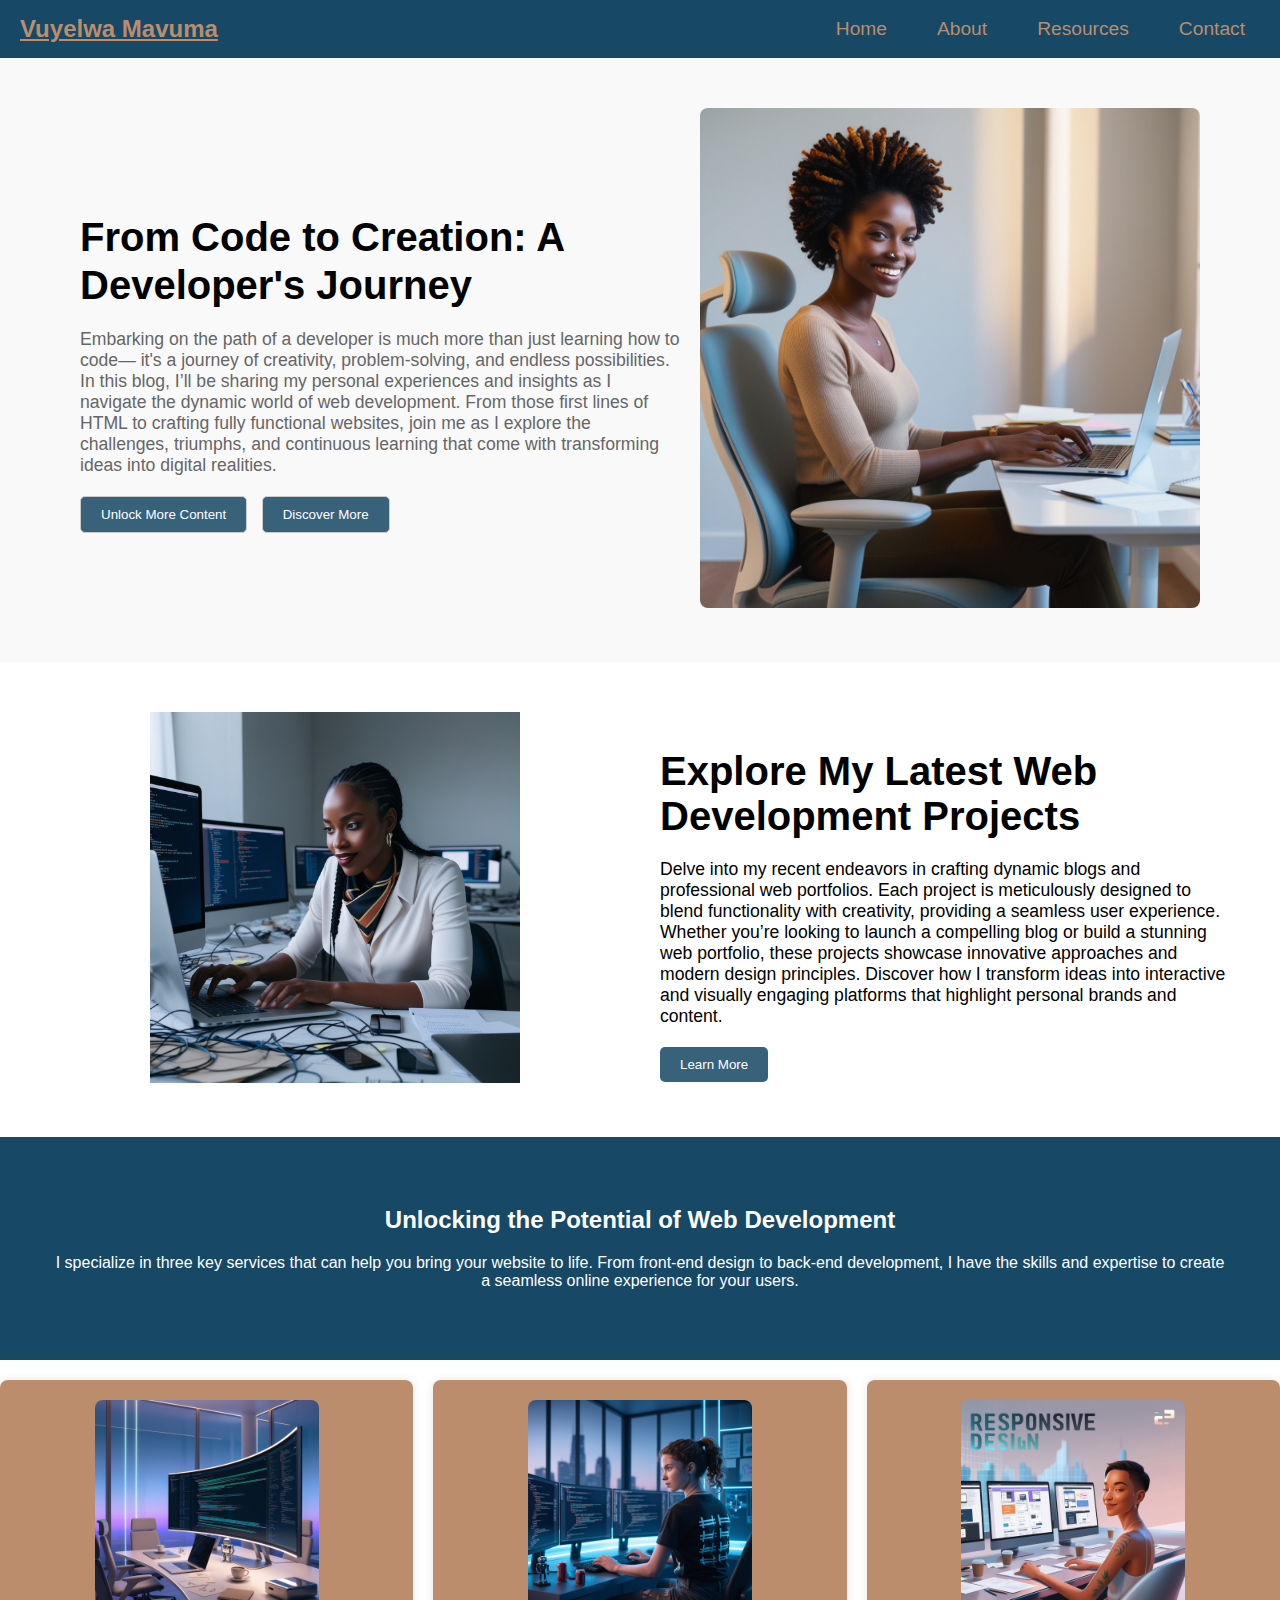
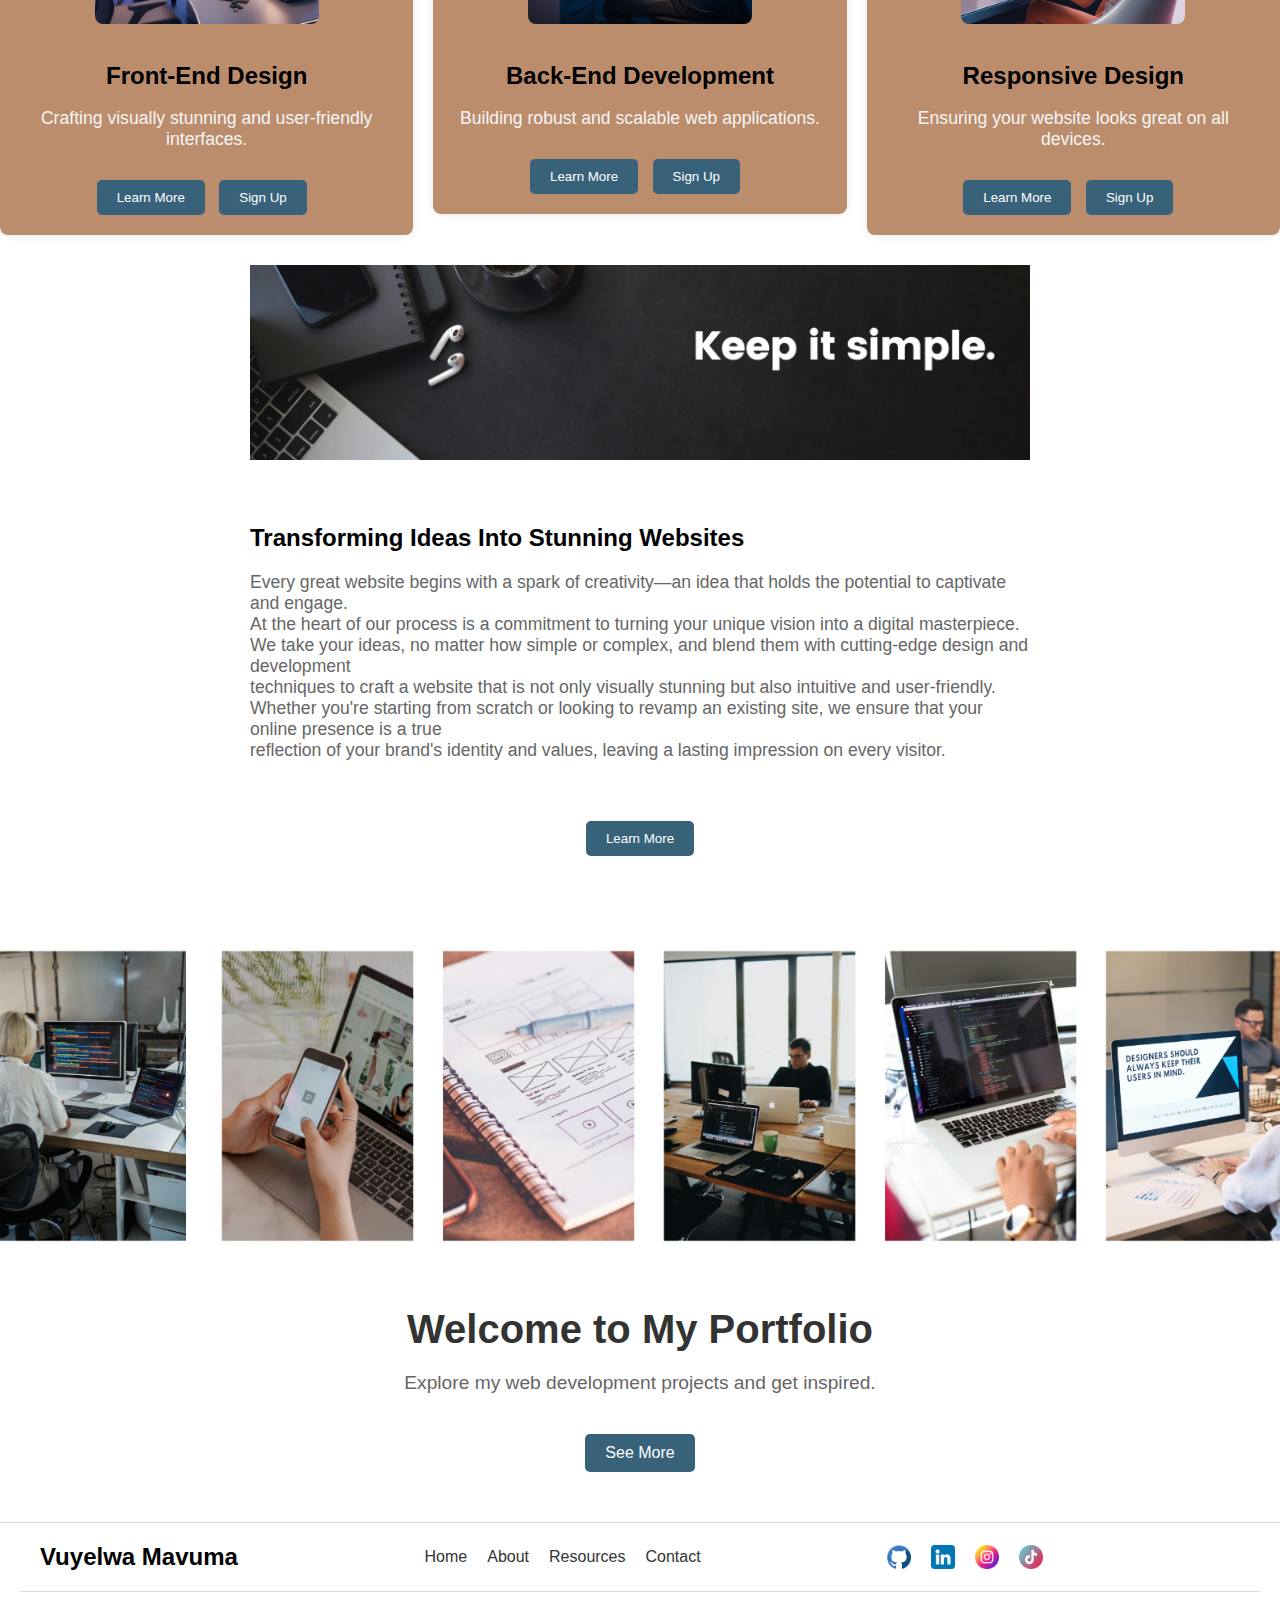
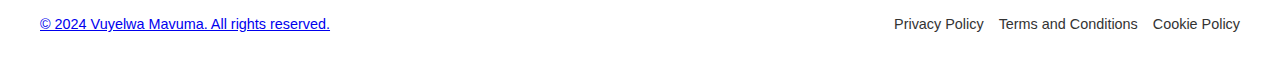
==== src/Index.html @ 28da761d "Corrected title in html & Index.html" ====
<!DOCTYPE html>
<html lang="en">
  <head>
    <meta charset="UTF-8" />
    <meta name="viewport" content="width=, initial-scale=1.0" />
    <title>The Coders Journey</title>
    <link rel="stylesheet" href="Index.css">
  </head>
  <body>

    <header>
        <nav class="navbar">
            <a href="Index.html" class="navbar-brand">
                <div>Vuyelwa Mavuma</div>
              </a>              
            <div class="navbar-links">
                <a href="Index.html">Home</a>
                <a href="About.html">About</a>
                <a href="Resources.html">Resources</a>
                <a href="About.html">Contact</a>
            </div>
        </nav>

          <section class="hero">
            <div class="hero-content">
                <div class="hero-text">
                    <h1>From Code to Creation: A Developer's Journey</h1>
                    <p>Embarking on the path of a developer is much more than just learning how to code—
                        it's a journey of creativity, problem-solving, and endless possibilities. In this blog, 
                        I’ll be sharing my personal experiences and insights as I navigate the dynamic world of web development. 
                        From those first lines of HTML to crafting fully functional websites, join me as I explore the challenges, 
                        triumphs, and continuous learning that come with transforming ideas into digital realities.</p>
                    <button>Unlock More Content</button>
                    <button>Discover More</button>
                </div>
                <div class="hero-image">
                    <img src="images/Default_African_American_woman_with_vibrant_tightly_coiled_4c_1.jpg" alt="Frontend Developer">
                </div>
            </div>
        </section>
        
    </header>

    <div class="container">
        <div class="image-placeholder">
            <img src="images/Leonardo_Phoenix_African_woman_with_4c_hair_dark_brown_skin_an_1.jpg" alt="Web Development Projects">
        </div>
        <div class="content">
            <h2>Explore My Latest Web Development Projects</h2>
            <p>
                Delve into my recent endeavors in crafting dynamic blogs and professional web portfolios. Each project is meticulously designed to blend functionality with creativity, providing a seamless user experience. Whether you’re looking to launch a compelling blog or build a stunning web portfolio, these projects showcase innovative approaches and modern design principles. Discover how I transform ideas into interactive and visually engaging platforms that highlight personal brands and content.
            </p>
            <a href="About.html">
                <button>Learn More</button>
              </a>              
        </div>
    </div>

    <section class="services">
        <h2>Unlocking the Potential of Web Development</h2>
        <p>
            I specialize in three key services that can help you bring your website to life. From front-end design to back-end development, I have the skills and expertise to create a seamless online experience for your users.
        </p>
    </section>
    
    <div class="service-container">
        <div class="service">
            <img src="images/Front-end leo.jpg" alt="Front-End Design">
            <h3>Front-End Design</h3>
            <p>Crafting visually stunning and user-friendly interfaces.</p>
            <div class="cta-buttons">
                <button class="learn-more-btn">Learn More</button>
                <button class="sign-up-btn">Sign Up</button>
            </div>
        </div>
        
        <div class="service">
            <img src="images/Back-end leo.jpg" alt="Back-End Development">
            <h3>Back-End Development</h3>
            <p>Building robust and scalable web applications.</p>
            <div class="cta-buttons">
                <button class="learn-more-btn">Learn More</button>
                <button class="sign-up-btn">Sign Up</button>
            </div>
        </div>
        
        <div class="service">
            <img src="images/Responsive Design.jpg" alt="Responsive Design">
            <h3>Responsive Design</h3>
            <p>Ensuring your website looks great on all devices.</p>
            <div class="cta-buttons">
                <button class="learn-more-btn">Learn More</button>
                <button class="sign-up-btn">Sign Up</button>
            </div>
        </div>
    </div>    
    
    <div class="web-section">
        <div class="web-section-image">
            <img src="images/Black and White Simple Art Director LinkedIn Banner.png" alt="Web Development">
        </div>
        <div class="web-section-content">
            <h2>Transforming Ideas Into Stunning Websites</h2>
            <p>
                Every great website begins with a spark of creativity—an idea that holds the potential to captivate and engage. <br>
                At the heart of our process is a commitment to turning your unique vision into a digital masterpiece.<br>
                We take your ideas, no matter how simple or complex, and blend them with cutting-edge design and development <br>
                techniques to craft a website that is not only visually stunning but also intuitive and user-friendly. <br>
                Whether you're starting from scratch or looking to revamp an existing site, we ensure that your online presence is a true <br>
                reflection of your brand's identity and values, leaving a lasting impression on every visitor.
            </p>
        </div>
        
        <div class="web-section-button">
            <button>
                Learn More
            </button>
        </div>
    </div>

    <div class="portfolio-section">
        <img src="images/ye.png" alt="Portfolio Image" class="portfolio-image">
        <h1>Welcome to My Portfolio</h1>
        <p>Explore my web development projects and get inspired.</p>
        <a href="About.html">
        <button type="button">See More</button>
        </a>
    </div>

    <footer class="footer">
        <div class="footer-content">
            <div class="logo">Vuyelwa Mavuma</div>
                <ul class="footer-nav">
                    <li>
                        <a href="Index.html">Home</a>
                    </li>
                    <li>
                        <a href="About.html">About</a>
                    </li>
                    <li>
                        <a href="Resources.html">Resources</a>
                    </li>
                    <li>
                        <a href="About.html">Contact</a>
                    </li>
                </ul>

                <ul class="social-icons">
                    <li>
                        <a href="https://github.com/Mavooma" target="_blank" rel="noopener noreferrer"><img src="images/github (2).png" alt="GitHub"</a>
                    </li>
                    <li>
                        <a href="https://www.linkedin.com/in/vuyelwa-mavuma/" target="_blank" rel="noopener noreferrer"><img src="images/linkedin.png" alt="Linkedin"</a>
                    </li>
                    <li>
                        <a href="https://www.instagram.com/mavooma/" target="_blank" rel="noopener noreferrer"><img src="images/instagram.png" alt="Instagram"</a>
                    </li>
                    <li>
                        <a href="https://www.tiktok.com/@mavooma?lang=en" target="_blank" rel="noopener noreferrer"><img src="images/tiktok.png" alt="TikTok"</a>
                    </li>
                </ul>
        </div>

        <div class="footer-bottom">
            <p>&copy; 2024 Vuyelwa Mavuma. All rights reserved.</p>
            <ul class="footer-bottom-nav">
                <li>
                    <a href="privacy-policy.html">Privacy Policy</a>
                </li>
                <li>
                    <a href="terms-and-conditions.html">Terms and Conditions</a>
                </li>
                <li>
                    <a href="cookie-policy.html">Cookie Policy</a>
                </li>
            </ul>
        </div>
    </footer>
    </div>
  </body>
</html>
---- src/Index.css ----
/* Global Styles */
body { 
    font-family: Arial, sans-serif; 
    margin: 0; 
    padding: 0; 
}

/* Navbar Container */
.navbar {
    display: flex;
    justify-content: space-between; /* Space between brand and links */
    align-items: center;            /* Center items vertically */
    padding: 10px 20px;             /* Adjust padding for spacing */
    background-color: #174866;      /* Navbar background color */
}

/* Navbar Brand */
.navbar-brand {
    font-size: 1.5em;
    font-weight: bold;
    color: #bb8d6c;                  /* Adjust the brand color */
}

/* Navbar Links */
.navbar-links {
    display: flex;
    gap: 20px;                      /* Space between links */
}

.navbar-links a {
    text-decoration: none;
    color: #bb8d6c;                   /* Link color */
    font-size: 1.2em;               /* Adjust font size */
    padding: 8px 15px;              /* Padding for clickable area */
    border-radius: 5px;
}

.navbar-links a:hover {
    background-color: #eaeaea;      /* Hover background color */
}

/* Hero Section */
.hero {
    display: flex;
    justify-content: center; /* Center the entire hero section horizontally */
    align-items: center;     /* Center the text and image vertically */
    padding: 50px 0;         /* Adjust padding as needed */
    background-color: #f9f9f9; /* Optional background color */
}

.hero-content {
    display: flex;
    align-items: center; /* Align text and image vertically */
    gap: 20px;           /* Space between text and image */
}

.hero-text {
    max-width: 600px;    /* Control the width of the text content */
}

.hero-text h1 {
    margin-bottom: 20px;
    font-size: 2.5em;    /* Adjust font size */
    line-height: 1.2;    /* Adjust line height for better readability */
}

.hero-text p {
    margin-bottom: 20px;
    font-size: 1.1em;
    color: #666;
}

.hero-text button {
    margin-right: 10px;
    padding: 10px 20px;
    border: 1px solid #ccc;
    background-color: #38617a;
    color: #fff;
    cursor: pointer;
    border-radius: 5px;
}

.hero-text button:hover {
    background-color: #eaeaea;
}

.hero-image img {
    max-width: 500px;   /* Control the image size */
    height: auto;
    border-radius: 8px;
}

/* Container Section */
.container { 
    display: flex; 
    align-items: center; 
    justify-content: center; /* Center content horizontally */
    padding: 50px; 
    gap: 20px; /* Add space between the image and the content */
}

.image-placeholder {
    flex: 1; /* Ensure the image container grows as needed */
    text-align: center; /* Center the image within its container */
}

.image-placeholder img {
    max-width: 65%; /* Ensure the image takes the full width of its container */
    height: auto;
}

.content {
    flex: 1; /* Ensure the content container grows as needed */
    max-width: 600px; /* Limit the width of the content */
    padding-left: 20px; /* Add some space between the image and the text */
}

.content h2 {
    margin-bottom: 20px;
    font-size: 2.5em;
}

.content p {
    margin-bottom: 20px;
    font-size: 1.1em;
}

.content button {
    padding: 10px 20px;
    background-color: #38617a; /* Match the "services" button color */
    color: white;
    border: none;
    cursor: pointer;
    border-radius: 5px;
}

.content button:hover {
    background-color: #0056b3; /* Darker shade on hover */
}

/* Services Section */
.services {
    text-align: center;
    padding: 50px;
    background-color: #174866;
}

.services h2, .services p {
    margin-bottom: 20px;
    color: #fff;
}

.service-container {
    display: flex;
    justify-content: center;
    align-items: flex-start;
    gap: 20px;
    margin-top: 20px;
}

.service {
    width: 30%;
    background-color: #bb8d6c;
    padding: 20px;
    border-radius: 8px;
    box-shadow: 0 0 10px rgba(0, 0, 0, 0.1);
    text-align: center;
}

.service img {
    width: 60%;
    height: auto;
    margin-bottom: 10px;
    border-radius: 8px;
}

.service h3 {
    margin-bottom: 10px;
    font-size: 1.5em;
}

.service p {
    margin-bottom: 20px;
    font-size: 1.1em;
    color: whitesmoke;
}

.cta-buttons {
    text-align: center;
    margin-top: 30px;
}

.learn-more-btn, .sign-up-btn {
    padding: 10px 20px;
    margin-right: 10px;
    border: none;
    background-color: #38617a;
    color: white;
    cursor: pointer;
    border-radius: 5px;
}

.learn-more-btn:hover, .sign-up-btn:hover {
    background-color: #0056b3;
}

/* Web Section */
.web-section {
    display: flex;
    flex-direction: column; /* Stack children vertically */
    align-items: center; /* Center horizontally */
    padding: 20px;
}

.web-section-image,
.web-section-content,
.web-section-button {
    width: 100%; /* Ensure each section takes full width within the container */
    max-width: 800px; /* Limit maximum width for better readability */
    box-sizing: border-box;
    padding: 10px;
}

.web-section-image img {
    width: 100%; /* Ensure image scales properly */
    height: auto;
}

.web-section-content {
    margin: 20px 0; /* Space between content and image/button */
}

.web-section-content h2 {
    margin-bottom: 20px;
}

.web-section-content p {
    margin-bottom: 20px;
    font-size: 1.1em;
    color: #666;
}

.web-section-button {
    display: flex; /* Use flex to center the button */
    justify-content: center; /* Center button horizontally */
    width: 100%; /* Make sure button container takes full width */
    padding: 10px; /* Optional padding around button container */
}

.web-section-button button {
    padding: 10px 20px;
    background-color: #38617a; /* Match the "services" button color */
    color: white;
    border: none;
    cursor: pointer;
    border-radius: 5px;
}

.web-section-button button:hover {
    background-color: #0056b3; /* Darker shade on hover */
}

/* Portfolio Section */
.portfolio-section {
    text-align: center; /* Center the content */
    padding: 50px 0; /* Padding above and below the content */
}

.portfolio-section .portfolio-image {
    max-width: 100%; /* Ensure the image scales with the container */
    height: auto; /* Maintain the aspect ratio of the image */
    margin-bottom: 20px; /* Space below the image */
}

.portfolio-section h1 {
    color: #333; /* Dark grey color for the text */
    font-size: 2.5em; /* Larger font size for the heading */
    margin-bottom: 20px; /* Space below the heading */
}

.portfolio-section p {
    color: #666; /* Light grey color for the text */
    font-size: 1.2em; /* Slightly larger font size for readability */
    margin-bottom: 20px; /* Space below the paragraph */
}

.portfolio-section button {
    background-color: #38617a; /* Match the "services" button color */
    color: white; /* White text color */
    border: none; /* No border */
    padding: 10px 20px; /* Padding inside the button */
    font-size: 1em; /* Font size for the text inside the button */
    cursor: pointer; /* Cursor to indicate the button is clickable */
    border-radius: 5px; /* Rounded corners for the button */
    margin-top: 20px; /* Space above the button */
}

.portfolio-section button:hover {
    background-color: #0056b3; /* A darker blue on hover */
}

/* Footer Styles */
.footer {
    background-color: #fff; /* White background for the footer */
    padding: 20px 0;
    border-top: 1px solid #ddd; /* Light gray border at the top */
}

.footer-content {
    display: flex;
    justify-content: space-between; /* Space between logo, nav, and social icons */
    align-items: center; /* Vertically center the content */
    max-width: 1200px;
    margin: 0 auto;
    padding: 0 20px; /* Add padding on the sides */
}

.footer-content .logo {
    font-size: 1.5em;
    font-weight: bold;
}

.footer-nav, .social-icons, .footer-bottom-nav {
    display: flex;
    gap: 20px; /* Space between each list item */
    list-style: none;
    padding: 0;
    margin: 0;
}

.footer-nav a, .footer-bottom-nav a {
    text-decoration: none;
    color: #333;
}

.footer-nav a:hover, .footer-bottom-nav a:hover {
    color: #007bff; /* Add hover effect for links */
}

.social-icons li {
    margin: 0;
    padding: 0;
    list-style: none;
}

.social-icons {
    display: flex;
    gap: 10px; /* Space between icons */
    align-items: center;
}

.social-icons a {
    display: flex; /* Use flexbox to align items */
    justify-content: center;
    align-items: center;
}

.social-icons img {
    width: 24px;
    height: 24px;
}

.footer-bottom {
    display: flex;
    justify-content: space-between;
    align-items: center;
    max-width: 1200px;
    margin: 20px auto 0; /* Center align and space above */
    padding: 0 20px; /* Add padding on the sides */
    border-top: 1px solid #ddd; /* Light gray border on top */
    padding-top: 10px; /* Add padding on top after the border */
    font-size: 0.9em; /* Slightly smaller text for the bottom section */
    color: #666;
}

.footer-bottom-nav {
    gap: 15px; /* Smaller gap for the bottom nav links */
}

/* Responsive Styles */
@media (max-width: 768px) {
    .footer-content, .footer-bottom {
        flex-direction: column; /* Stack items vertically on small screens */
        text-align: center;
    }

    .footer-nav, .social-icons, .footer-bottom-nav {
        flex-direction: column;
        gap: 10px;
    }

    .footer-content {
        padding-bottom: 20px; /* Add some padding at the bottom */
    }
    
    .navbar {
        flex-direction: column;
    }

    .navbar-links {
        flex-direction: column;
        gap: 10px;
    }
    
    .service {
        width: 100%;
        margin-bottom: 20px;
    }

    .web-section {
        flex-direction: column;
        text-align: center;
    }

    .web-section-image,
    .web-section-content {
        flex-basis: 100%;
        max-width: 100%;
    }

    .web-section-details {
        flex-direction: column;
    }

    .web-section-details div {
        flex-basis: 100%;
        margin-bottom: 20px;
    }

    .web-section-buttons {
        flex-direction: column;
        align-items: center;
    }

    .web-section-buttons button {
        margin: 10px 0;
    }

    .footer-content {
        flex-direction: column; /* Stack items vertically */
    }

    .footer-nav li, .social-icons li {
        display: block; /* Stack items vertically */
        margin: 5px 0; /* Space between items */
    }

    .footer-bottom-nav li {
        display: block; /* Stack items vertically */
        margin: 5px 0; /* Space between items */
    }
}
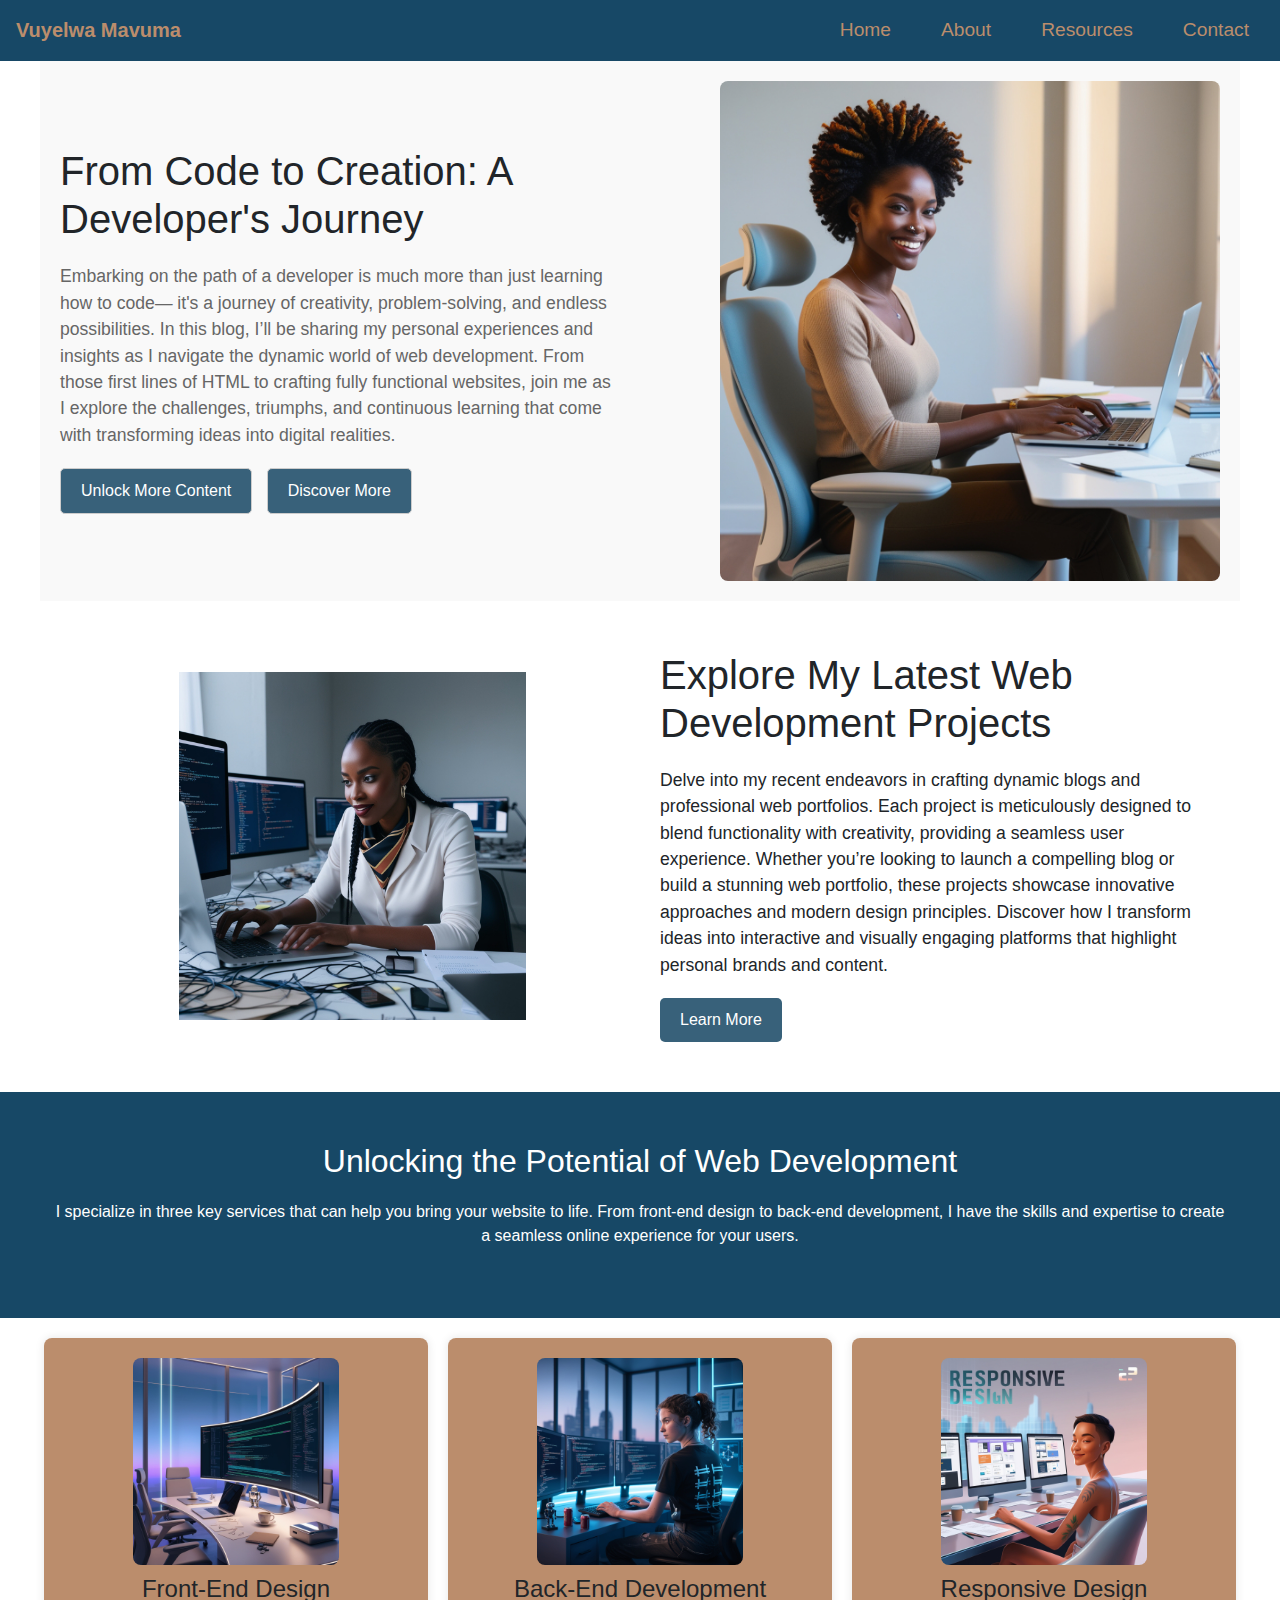
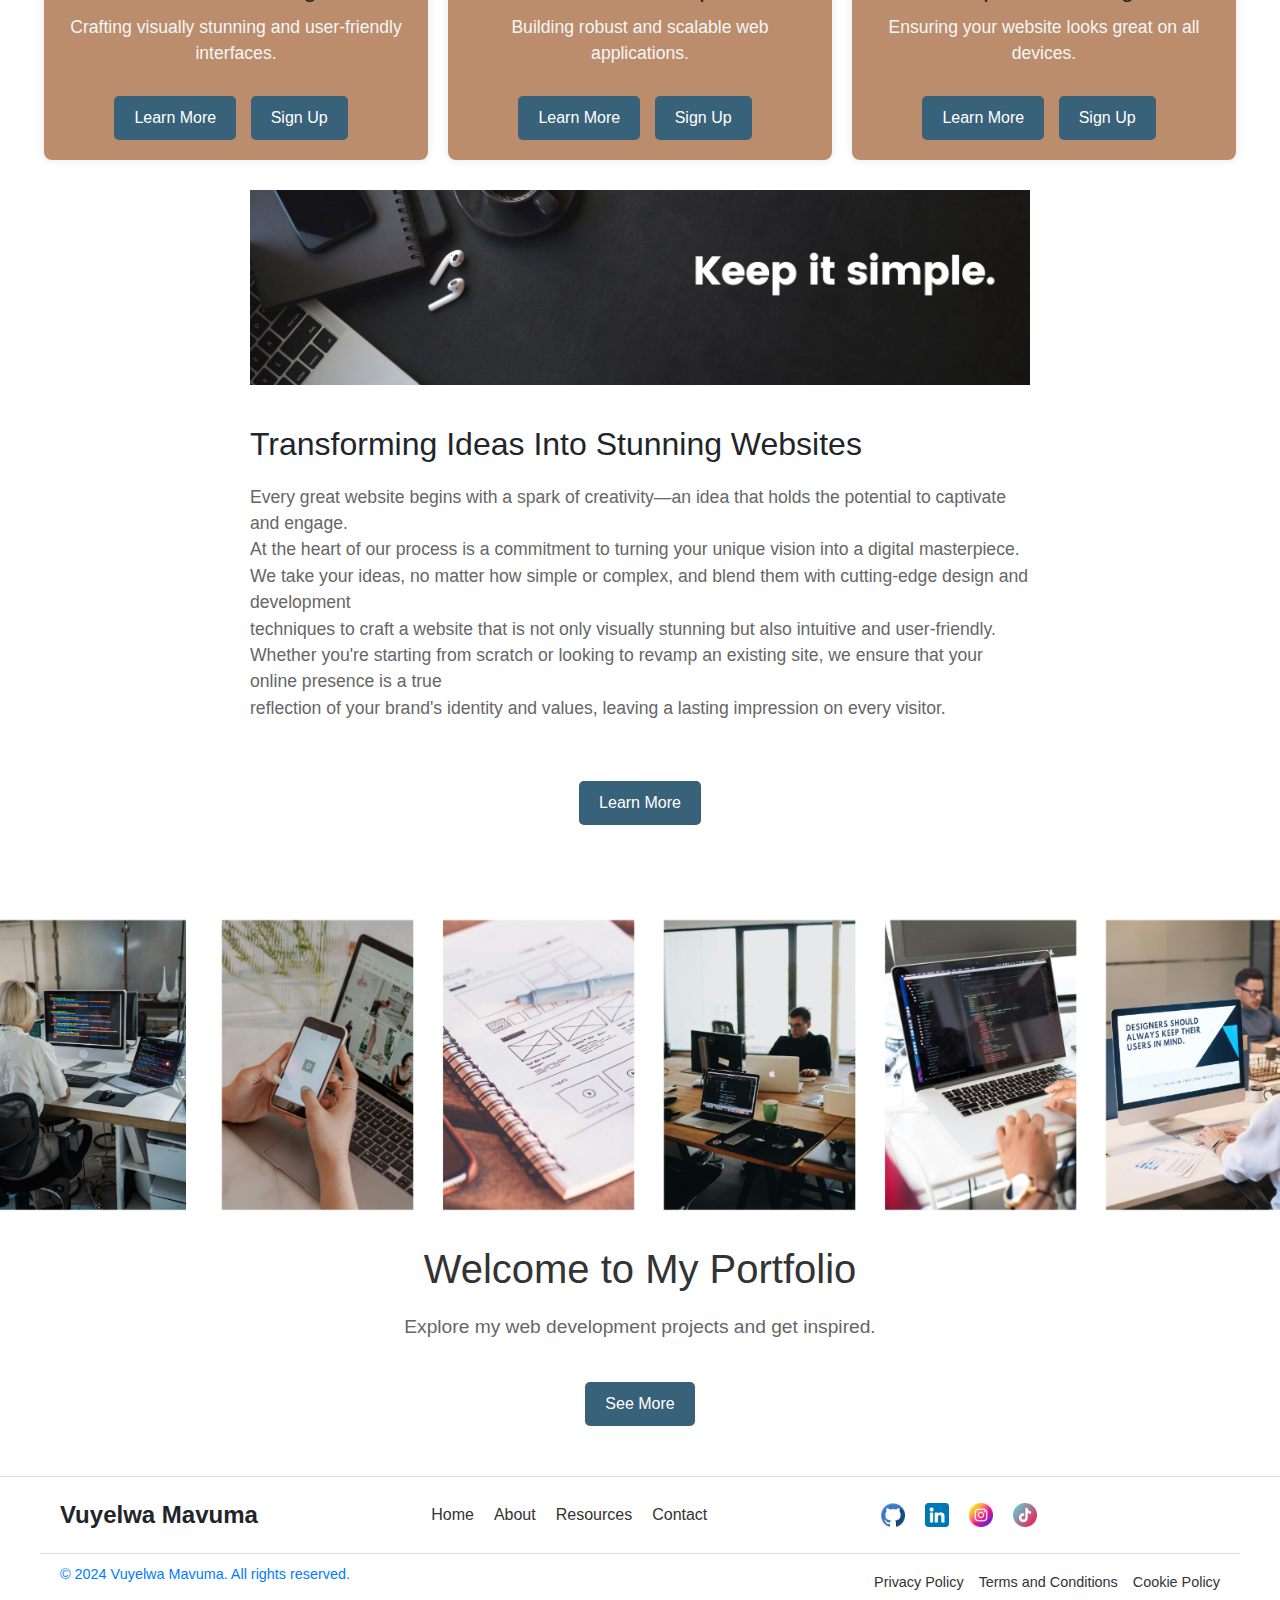
==== commit cec3ceeb: "corrected navbar in About section." ====
--- a/src/Index.html
+++ b/src/Index.html
@@ -5,16 +5,22 @@
     <meta name="viewport" content="width=, initial-scale=1.0" />
     <title>The Coders Journey</title>
     <link rel="stylesheet" href="Index.css">
+
+    <link
+  href="https://stackpath.bootstrapcdn.com/bootstrap/4.5.2/css/bootstrap.min.css"
+  rel="stylesheet"
+/>
+
   </head>
   <body>
 
     <header>
         <nav class="navbar">
-            <a href="Index.html" class="navbar-brand">
+            <a href="index.html" class="navbar-brand">
                 <div>Vuyelwa Mavuma</div>
               </a>              
             <div class="navbar-links">
-                <a href="Index.html">Home</a>
+                <a href="index.html">Home</a>
                 <a href="About.html">About</a>
                 <a href="Resources.html">Resources</a>
                 <a href="About.html">Contact</a>
@@ -132,7 +138,7 @@
             <div class="logo">Vuyelwa Mavuma</div>
                 <ul class="footer-nav">
                     <li>
-                        <a href="Index.html">Home</a>
+                        <a href="index.html">Home</a>
                     </li>
                     <li>
                         <a href="About.html">About</a>
@@ -176,6 +182,11 @@
             </ul>
         </div>
     </footer>
+
+<script src="https://code.jquery.com/jquery-3.5.1.slim.min.js"></script>
+<script src="https://cdn.jsdelivr.net/npm/@popperjs/core@2.9.1/dist/umd/popper.min.js"></script>
+<script src="https://stackpath.bootstrapcdn.com/bootstrap/4.5.2/js/bootstrap.min.js"></script>
+
     </div>
   </body>
 </html>
--- a/src/Index.css
+++ b/src/Index.css
@@ -44,17 +44,21 @@
     display: flex;
     justify-content: center; /* Center the entire hero section horizontally */
     align-items: center;     /* Center the text and image vertically */
-    padding: 50px 0;         /* Adjust padding as needed */
+    padding: 20px ;         /* Adjust padding as needed */
+    margin: auto;
+    max-width: 1200px;
     background-color: #f9f9f9; /* Optional background color */
 }
 
 .hero-content {
     display: flex;
+    flex-direction: row;
     align-items: center; /* Align text and image vertically */
-    gap: 20px;           /* Space between text and image */
+    gap: 100px;           /* Space between text and image */
 }
 
 .hero-text {
+    flex: 1; /* Allow it to grow and shrink */
     max-width: 600px;    /* Control the width of the text content */
 }
 
@@ -379,74 +383,77 @@
 
 /* Responsive Styles */
 @media (max-width: 768px) {
-    .footer-content, .footer-bottom {
-        flex-direction: column; /* Stack items vertically on small screens */
-        text-align: center;
+    .navbar {
+        flex-direction: column; /* Stack the navbar items vertically */
+        padding: 10px; /* Adjusted padding for mobile */
+    }
+
+    .navbar-links {
+        flex-direction: column; /* Stack links vertically */
+        gap: 8px; /* Slightly reduced space between links */
+    }
+    
+    .hero {
+        flex-direction: column; /* Stack hero content vertically */
+        align-items: center;
+    }
+
+    .hero-content {
+        flex-direction: column; /* Stack text and image vertically */
+        align-items: center; /* Center items */
+    }
+
+    .hero-image img {
+        max-width: 300px; /* Slightly reduced image size for smaller screens */
+    }
+
+    .hero-text {
+        text-align: center; /* Center text on smaller screens */
+        max-width: 100%; /* Allow full width on smaller screens */
+    }
+
+    .container {
+        flex-direction: column; /* Stack image and content vertically */
+        padding: 15px; /* Adjust padding */
+    }
+
+    .image-placeholder img {
+        max-width: 100%; /* Ensure the image fits the container */
+    }
+
+    .service {
+        width: 100%; /* Make services full width */
+        margin-bottom: 15px; /* Reduced space between services */
+    }
+
+    .service-container {
+        flex-direction: column; /* Stack services vertically */
+        align-items: center; /* Center the service items */
+    }
+
+    .web-section {
+        flex-direction: column; /* Stack web section items vertically */
+    }
+
+    .portfolio-section h1 {
+        font-size: 1.8em; /* Slightly reduced font size for mobile */
+    }
+
+    .portfolio-section p {
+        font-size: 0.9em; /* Slightly reduced font size for mobile */
+    }
+
+    .footer-content {
+        flex-direction: column; /* Stack footer items vertically */
+        text-align: center; /* Center text */
     }
 
     .footer-nav, .social-icons, .footer-bottom-nav {
-        flex-direction: column;
-        gap: 10px;
-    }
-
-    .footer-content {
-        padding-bottom: 20px; /* Add some padding at the bottom */
-    }
-    
-    .navbar {
-        flex-direction: column;
-    }
-
-    .navbar-links {
-        flex-direction: column;
-        gap: 10px;
-    }
-    
-    .service {
-        width: 100%;
-        margin-bottom: 20px;
-    }
-
-    .web-section {
-        flex-direction: column;
-        text-align: center;
-    }
-
-    .web-section-image,
-    .web-section-content {
-        flex-basis: 100%;
-        max-width: 100%;
-    }
-
-    .web-section-details {
-        flex-direction: column;
-    }
-
-    .web-section-details div {
-        flex-basis: 100%;
-        margin-bottom: 20px;
-    }
-
-    .web-section-buttons {
-        flex-direction: column;
-        align-items: center;
-    }
-
-    .web-section-buttons button {
-        margin: 10px 0;
-    }
-
-    .footer-content {
         flex-direction: column; /* Stack items vertically */
-    }
-
-    .footer-nav li, .social-icons li {
-        display: block; /* Stack items vertically */
-        margin: 5px 0; /* Space between items */
-    }
-
-    .footer-bottom-nav li {
-        display: block; /* Stack items vertically */
-        margin: 5px 0; /* Space between items */
-    }
-}
+        gap: 8px; /* Reduced space between footer items */
+    }
+
+    .footer-bottom-nav {
+        margin-top: 15px; /* Add space above bottom navigation */
+    }
+}
